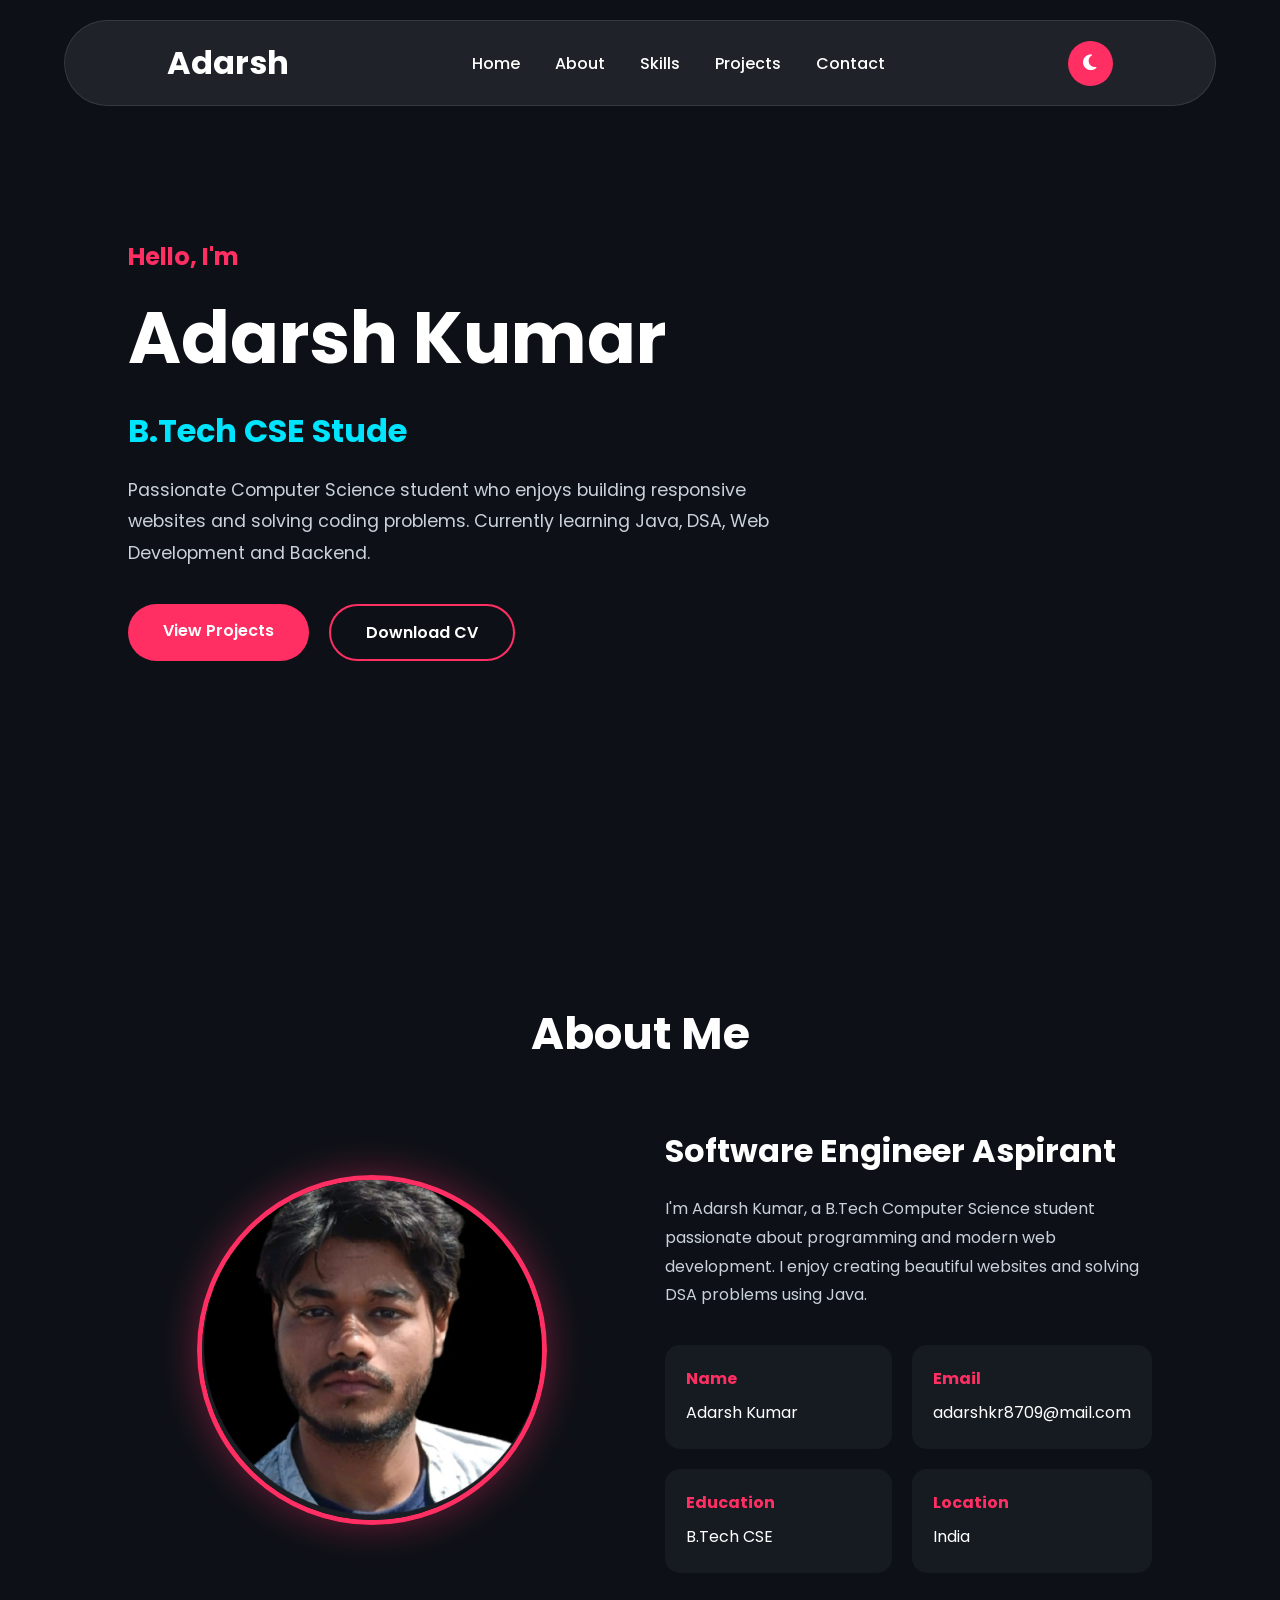
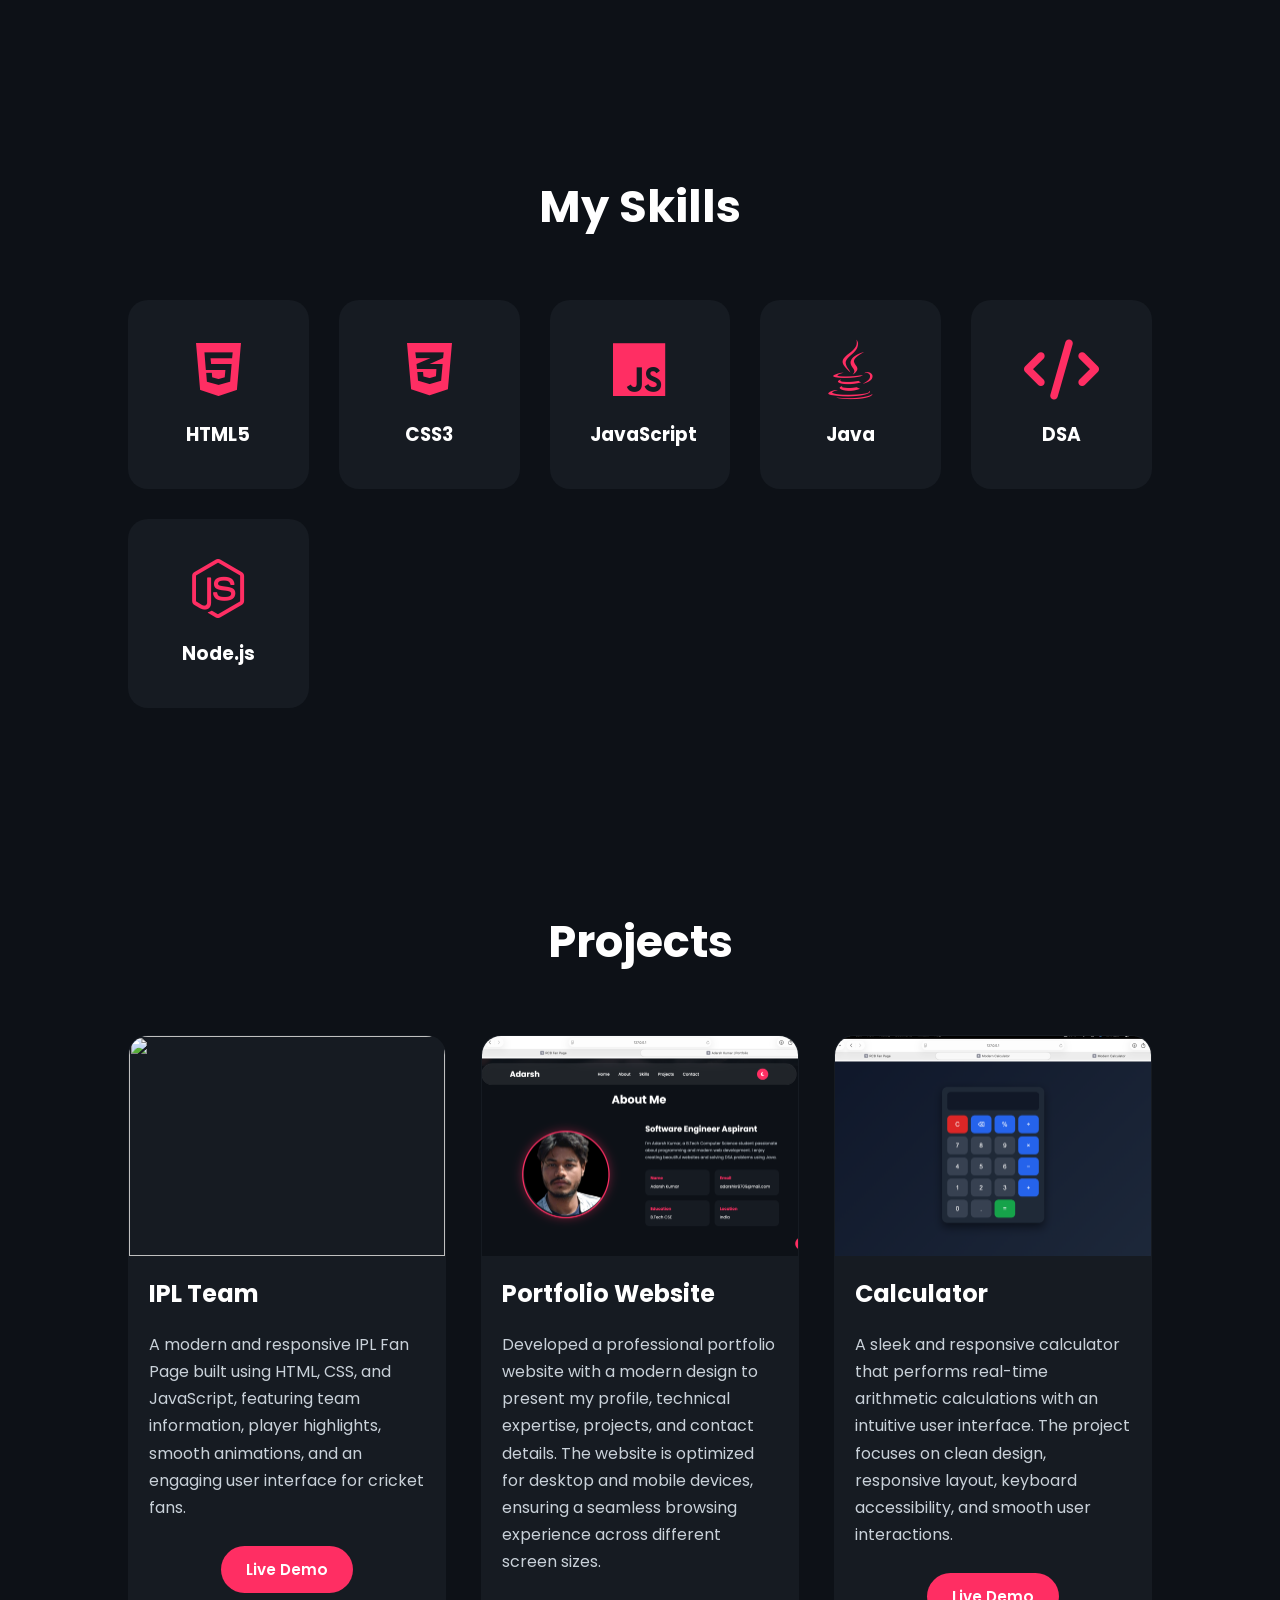
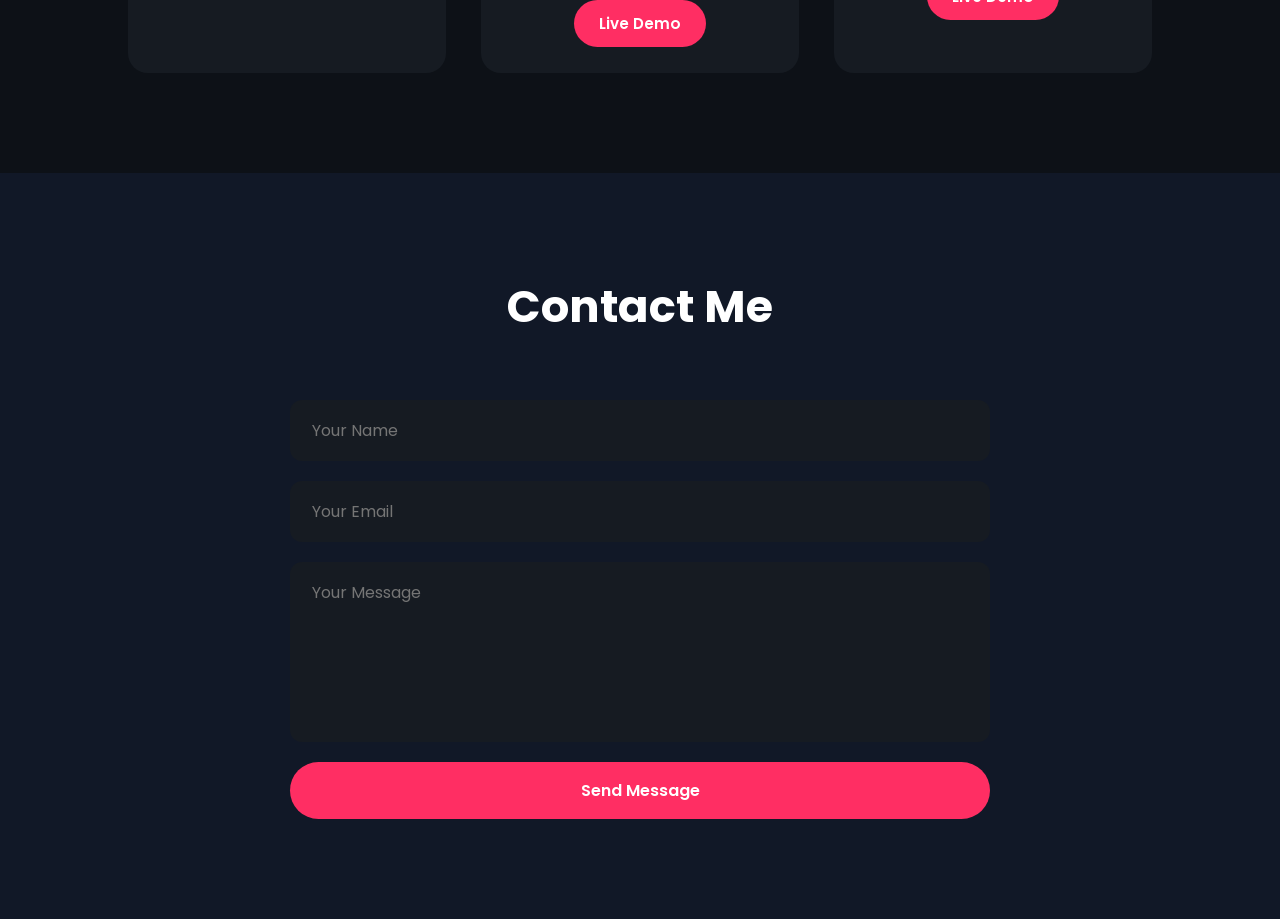
==== index.html @ 1ddf8c8a "Initial upload of Shadowfox website" ====
<html>

<head>

    <meta charset="UTF-8">
    <meta name="viewport" content="width=device-width, initial-scale=1.0">

    <title>Adarsh Kumar | Portfolio</title>

    <link rel="stylesheet" href="style.css">

    <link href="https://fonts.googleapis.com/css2?family=Poppins:wght@300;400;500;600;700;800&display=swap" rel="stylesheet">

    <link rel="stylesheet"
        href="https://cdnjs.cloudflare.com/ajax/libs/font-awesome/6.7.2/css/all.min.css">

</head>

<body>

<header>

    <h2 class="logo">Adarsh</h2>

    <nav>

        <a href="#home">Home</a>
        <a href="#about">About</a>
        <a href="#skills">Skills</a>
        <a href="#projects">Projects</a>
        <a href="#contact">Contact</a>

    </nav>

    <button id="themeBtn">
        <i class="fa-solid fa-moon"></i>
    </button>

</header>

<section class="hero" id="home">

    <div class="hero-text">

        <h3>Hello, I'm</h3>

        <h1>Adarsh Kumar</h1>

        <h2>
            <span id="typing"></span>
        </h2>

        <p>

            Passionate Computer Science student who enjoys building
            responsive websites and solving coding problems.
            Currently learning Java, DSA, Web Development and Backend.

        </p>

        <div class="hero-btns">

            <a href="#projects" class="btn">
                View Projects
            </a>

            <a href="resume.pdf" class="btn2" download>
                Download CV
            </a>

        </div>

    </div>

</section>

<section class="about" id="about">

    <h2 class="title">
        About Me
    </h2>

    <div class="about-content">

        <img src="myimage.jpg" alt="Profile">

        <div>

            <h3>Software Engineer Aspirant</h3>

            <p>

                I'm Adarsh Kumar, a B.Tech Computer Science student
                passionate about programming and modern web development.
                I enjoy creating beautiful websites and solving DSA problems
                using Java.

            </p>

            <div class="info">

                <div>

                    <h4>Name</h4>
                    <p>Adarsh Kumar</p>

                </div>

                <div>

                    <h4>Email</h4>
                    <p>adarshkr8709@mail.com</p>

                </div>

                <div>

                    <h4>Education</h4>
                    <p>B.Tech CSE</p>

                </div>

                <div>

                    <h4>Location</h4>
                    <p>India</p>

                </div>

            </div>

        </div>

    </div>

</section>
<section class="skills" id="skills">

<h2 class="title">My Skills</h2>

<div class="skill-box">

<div class="skill-card">
<i class="fa-brands fa-html5"></i>
<h3>HTML5</h3>
</div>

<div class="skill-card">
<i class="fa-brands fa-css3-alt"></i>
<h3>CSS3</h3>
</div>

<div class="skill-card">
<i class="fa-brands fa-js"></i>
<h3>JavaScript</h3>
</div>

<div class="skill-card">
<i class="fa-brands fa-java"></i>
<h3>Java</h3>
</div>

<div class="skill-card">
<i class="fa-solid fa-code"></i>
<h3>DSA</h3>
</div>

<div class="skill-card">
<i class="fa-brands fa-node-js"></i>
<h3>Node.js</h3>
</div>

</div>

</section>
<section class="projects" id="projects">

<h2 class="title">
Projects
</h2>

<div class="cards">

<div class="card">

<img src="https://static.toiimg.com/thumb/msid-121608970,width-1280,height-720,resizemode-4/121608970.jpg">

<h3>IPL Team</h3>
<p>
A modern and responsive IPL Fan Page built using HTML, CSS, and JavaScript, featuring team information, player highlights, smooth animations, and an engaging user interface for cricket fans.

</p>

<div class="btn-group">

<a href="http://127.0.0.1:5500/rcbindex.html#players" class="btn">
Live Demo
</a>
</div>

</div>

<div class="card">

<img src="project1.jpg">

<h3>Portfolio Website</h3>

<p>

Developed a professional portfolio website with a modern design to present my profile, technical expertise, projects, and contact details. The website is optimized for desktop and mobile devices, ensuring a seamless browsing experience across different screen sizes.
</p>

<div class="btn-group">

<a href="http://127.0.0.1:5500/adindex.html#" class="btn">
Live Demo
</a>
</div>

</div>

<div class="card">

<img src="project2.jpg">

<h3>Calculator</h3>

<p>
A sleek and responsive calculator that performs real-time arithmetic calculations with an intuitive user interface. The project focuses on clean design, responsive layout, keyboard accessibility, and smooth user interactions.
</p>

<div class="btn-group">

<a href="http://127.0.0.1:5500/Calculator.html" class="btn">
Live Demo
</a>
</div>

</div>

</div>

</section>

<section class="contact" id="contact">

<h2 class="title">
Contact Me
</h2>

<form>

<input type="text" placeholder="Your Name" required>

<input type="email" placeholder="Your Email" required>

<textarea placeholder="Your Message"></textarea>

<button type="submit">

Send Message

</button>

</form>

</section>

<button id="topBtn">

<i class="fa-solid fa-arrow-up"></i>

</button>

<script src="script.js"></script>

</body>

</html>
---- style.css ----
@import url('https://fonts.googleapis.com/css2?family=Poppins:wght@300;400;500;600;700;800&display=swap');

*{
    margin:0;
    padding:0;
    box-sizing:border-box;
    font-family:'Poppins',sans-serif;
    text-decoration:none;
    list-style:none;
    scroll-behavior:smooth;
}

body{
    background:#0d1117;
    color:#fff;
    overflow-x:hidden;
}

img{
    width:100%;
    display:block;
}

section{
    padding:100px 10%;
}

.title{
    text-align:center;
    font-size:2.8rem;
    margin-bottom:60px;
}

html::-webkit-scrollbar{
    width:8px;
}

html::-webkit-scrollbar-track{
    background:#111;
}

html::-webkit-scrollbar-thumb{
    background:#ff2e63;
    border-radius:20px;
}

header{
    position:fixed;
    top:20px;
    left:50%;
    transform:translateX(-50%);
    width:90%;
    padding:18px 8%;
    display:flex;
    justify-content:space-between;
    align-items:center;
    background:rgba(255,255,255,.08);
    backdrop-filter:blur(15px);
    border:1px solid rgba(255,255,255,.1);
    border-radius:50px;
    z-index:1000;
}

.logo{
    font-size:2rem;
    font-weight:700;
    color:#fff;
}

nav{
    display:flex;
    gap:35px;
}

nav a{
    color:#fff;
    font-weight:500;
    transition:.3s;
}

nav a:hover{
    color:#ff2e63;
}

#themeBtn{
    width:45px;
    height:45px;
    border:none;
    border-radius:50%;
    background:#ff2e63;
    color:#fff;
    cursor:pointer;
    font-size:18px;
    transition:.4s;
}

#themeBtn:hover{
    transform:rotate(180deg);
}

.hero{
    min-height:100vh;
    display:flex;
    align-items:center;
    background:linear-gradient(rgba(13,17,23,.8),rgba(13,17,23,.9)),
    url("https://images.unsplash.com/photo-1518770660439-4636190af475?w=1600")
    center/cover;
}

.hero-text{
    max-width:700px;
}

.hero h3{
    color:#ff2e63;
    font-size:1.5rem;
    margin-bottom:10px;
}

.hero h1{
    font-size:4.5rem;
    margin-bottom:15px;
}

.hero h2{
    font-size:2rem;
    color:#00e5ff;
    margin-bottom:20px;
}

.hero p{
    color:#c9d1d9;
    line-height:1.8;
    margin-bottom:35px;
    font-size:1.1rem;
}

.hero-btns{
    display:flex;
    gap:20px;
    flex-wrap:wrap;
}

.btn,
.btn2{
    display:inline-block;
    padding:14px 35px;
    border-radius:50px;
    transition:.4s;
    font-weight:600;
}

.btn{
    background:#ff2e63;
    color:#fff;
}

.btn:hover{
    transform:translateY(-6px);
    box-shadow:0 10px 25px rgba(255,46,99,.5);
}

.btn2{
    border:2px solid #ff2e63;
    color:#fff;
}

.btn2:hover{
    background:#ff2e63;
    transform:translateY(-6px);
}

.about-content{
    display:grid;
    grid-template-columns:repeat(auto-fit,minmax(350px,1fr));
    gap:50px;
    align-items:center;
}

.about-content img{
    width:350px;
    height:350px;
    margin:auto;
    border-radius:50%;
    object-fit:cover;
    border:5px solid #ff2e63;
    box-shadow:0 0 40px rgba(255,46,99,.4);
}

.about-content h3{
    font-size:2rem;
    margin-bottom:20px;
}

.about-content p{
    color:#c9d1d9;
    line-height:1.8;
}

.info{
    margin-top:35px;
    display:grid;
    grid-template-columns:repeat(2,1fr);
    gap:20px;
}

.info div{
    background:#161b22;
    padding:20px;
    border-radius:15px;
    border:1px solid transparent;
    transition:.3s;
}

.info div:hover{
    border-color:#ff2e63;
    transform:translateY(-6px);
}

.info h4{
    color:#ff2e63;
    margin-bottom:8px;
}

.info p{
    color:#fff;
}
.skill-box{
display:grid;
grid-template-columns:repeat(auto-fit,minmax(180px,1fr));
gap:30px;
}

.skill-card{
background:#161b22;
padding:40px;
border-radius:20px;
text-align:center;
transition:.4s;
}

.skill-card i{
font-size:60px;
color:#ff2e63;
margin-bottom:20px;
}

.skill-card:hover{
transform:translateY(-10px);
box-shadow:0 0 25px #ff2e63;
}
.bar{
    width:100%;
    height:20px;
    background:#1f2937;
    border-radius:50px;
    overflow:hidden;
}

.fill{
    height:100%;
    display:flex;
    align-items:center;
    justify-content:flex-end;
    padding-right:12px;
    font-size:.9rem;
    font-weight:600;
    color:#fff;
    border-radius:50px;
}

.html{
    width:95%;
    background:linear-gradient(90deg,#ff2e63,#ff6b81);
}

.css{
    width:90%;
    background:linear-gradient(90deg,#00b4ff,#4fd1ff);
}

.js{
    width:80%;
    background:linear-gradient(90deg,#ffd43b,#ffb703);
    color:#111;
}

.java{
    width:85%;
    background:linear-gradient(90deg,#ff5722,#ff8a65);
}

.dsa{
    width:70%;
    background:linear-gradient(90deg,#00c853,#69f0ae);
}

.projects{
    background:#0d1117;
}

.cards{
    display:grid;
    grid-template-columns:repeat(auto-fit,minmax(300px,1fr));
    gap:35px;
}

.card{
    background:#161b22;
    border-radius:20px;
    overflow:hidden;
    transition:.4s;
    border:1px solid transparent;
}

.card:hover{
    transform:translateY(-12px);
    border-color:#ff2e63;
    box-shadow:0 15px 35px rgba(255,46,99,.3);
}

.card img{
    width:100%;
    height:220px;
    object-fit:cover;
}

.card h3{
    margin:20px;
    font-size:1.5rem;
}

.card p{
    margin:0 20px 25px;
    color:#c9d1d9;
    line-height:1.7;
}

.btn-group{
    display:flex;
    justify-content:center;
    gap:15px;
    padding:0 20px 25px;
    flex-wrap:wrap;
}

.btn-group .btn,
.btn-group .btn2{
    padding:12px 25px;
    font-size:.95rem;
}
.contact{
    background:#111827;
}

.contact form{
    max-width:700px;
    margin:auto;
    display:flex;
    flex-direction:column;
    gap:20px;
}

.contact input,
.contact textarea{
    width:100%;
    padding:16px 20px;
    background:#161b22;
    color:#fff;
    border:2px solid transparent;
    border-radius:12px;
    outline:none;
    font-size:1rem;
    transition:.3s;
}

.contact input:focus,
.contact textarea:focus{
    border-color:#ff2e63;
}

.contact textarea{
    height:180px;
    resize:none;
}

.contact button{
    padding:16px;
    border:none;
    border-radius:40px;
    background:#ff2e63;
    color:#fff;
    font-size:1rem;
    font-weight:600;
    cursor:pointer;
    transition:.3s;
}

.contact button:hover{
    transform:translateY(-5px);
    box-shadow:0 10px 25px rgba(255,46,99,.5);
}

#topBtn{
    position:fixed;
    right:25px;
    bottom:25px;
    width:50px;
    height:50px;
    border:none;
    border-radius:50%;
    background:#ff2e63;
    color:#fff;
    cursor:pointer;
    display:none;
    font-size:20px;
    transition:.3s;
    z-index:999;
}

#topBtn:hover{
    transform:scale(1.1);
}

body.light{
    background:#f5f5f5;
    color:#111;
}

body.light header{
    background:rgba(255,255,255,.85);
}

body.light nav a,
body.light .logo{
    color:#111;
}

body.light .hero{
    background:linear-gradient(rgba(255,255,255,.8),rgba(255,255,255,.9)),
    url("https://images.unsplash.com/photo-1518770660439-4636190af475?w=1600")
    center/cover;
}

body.light .hero p,
body.light .about-content p,
body.light .card p{
    color:#444;
}

body.light .card,
body.light .info div,
body.light .contact input,
body.light .contact textarea,
body.light .bar{
    background:#fff;
    color:#111;
}

body.light .skills,
body.light .projects,
body.light .contact{
    background:#ececec;
}

@keyframes fadeUp{
    from{
        opacity:0;
        transform:translateY(50px);
    }
    to{
        opacity:1;
        transform:translateY(0);
    }
}

.hero-text,
.about-content,
.skill,
.card,
.contact form{
    animation:fadeUp 1s ease;
}

@media(max-width:992px){

    header{
        width:95%;
        padding:15px 6%;
    }

    nav{
        gap:20px;
    }

    .hero h1{
        font-size:3.5rem;
    }

    .hero h2{
        font-size:1.7rem;
    }

    section{
        padding:90px 6%;
    }
}

@media(max-width:768px){

    header{
        flex-direction:column;
        gap:15px;
        border-radius:25px;
    }

    nav{
        flex-wrap:wrap;
        justify-content:center;
        gap:15px;
    }

    .hero{
        text-align:center;
    }

    .hero-btns{
        justify-content:center;
    }

    .hero h1{
        font-size:2.7rem;
    }

    .hero h2{
        font-size:1.4rem;
    }

    .about-content{
        text-align:center;
    }

    .about-content img{
        width:260px;
        height:260px;
    }

    .info{
        grid-template-columns:1fr;
    }

    .cards{
        grid-template-columns:1fr;
    }
}

@media(max-width:500px){

    .hero h1{
        font-size:2.2rem;
    }

    .hero h2{
        font-size:1.2rem;
    }

    .hero p{
        font-size:.95rem;
    }

    .title{
        font-size:2rem;
    }

    .btn,
    .btn2{
        width:100%;
        text-align:center;
    }

    .btn-group{
        flex-direction:column;
    }
}
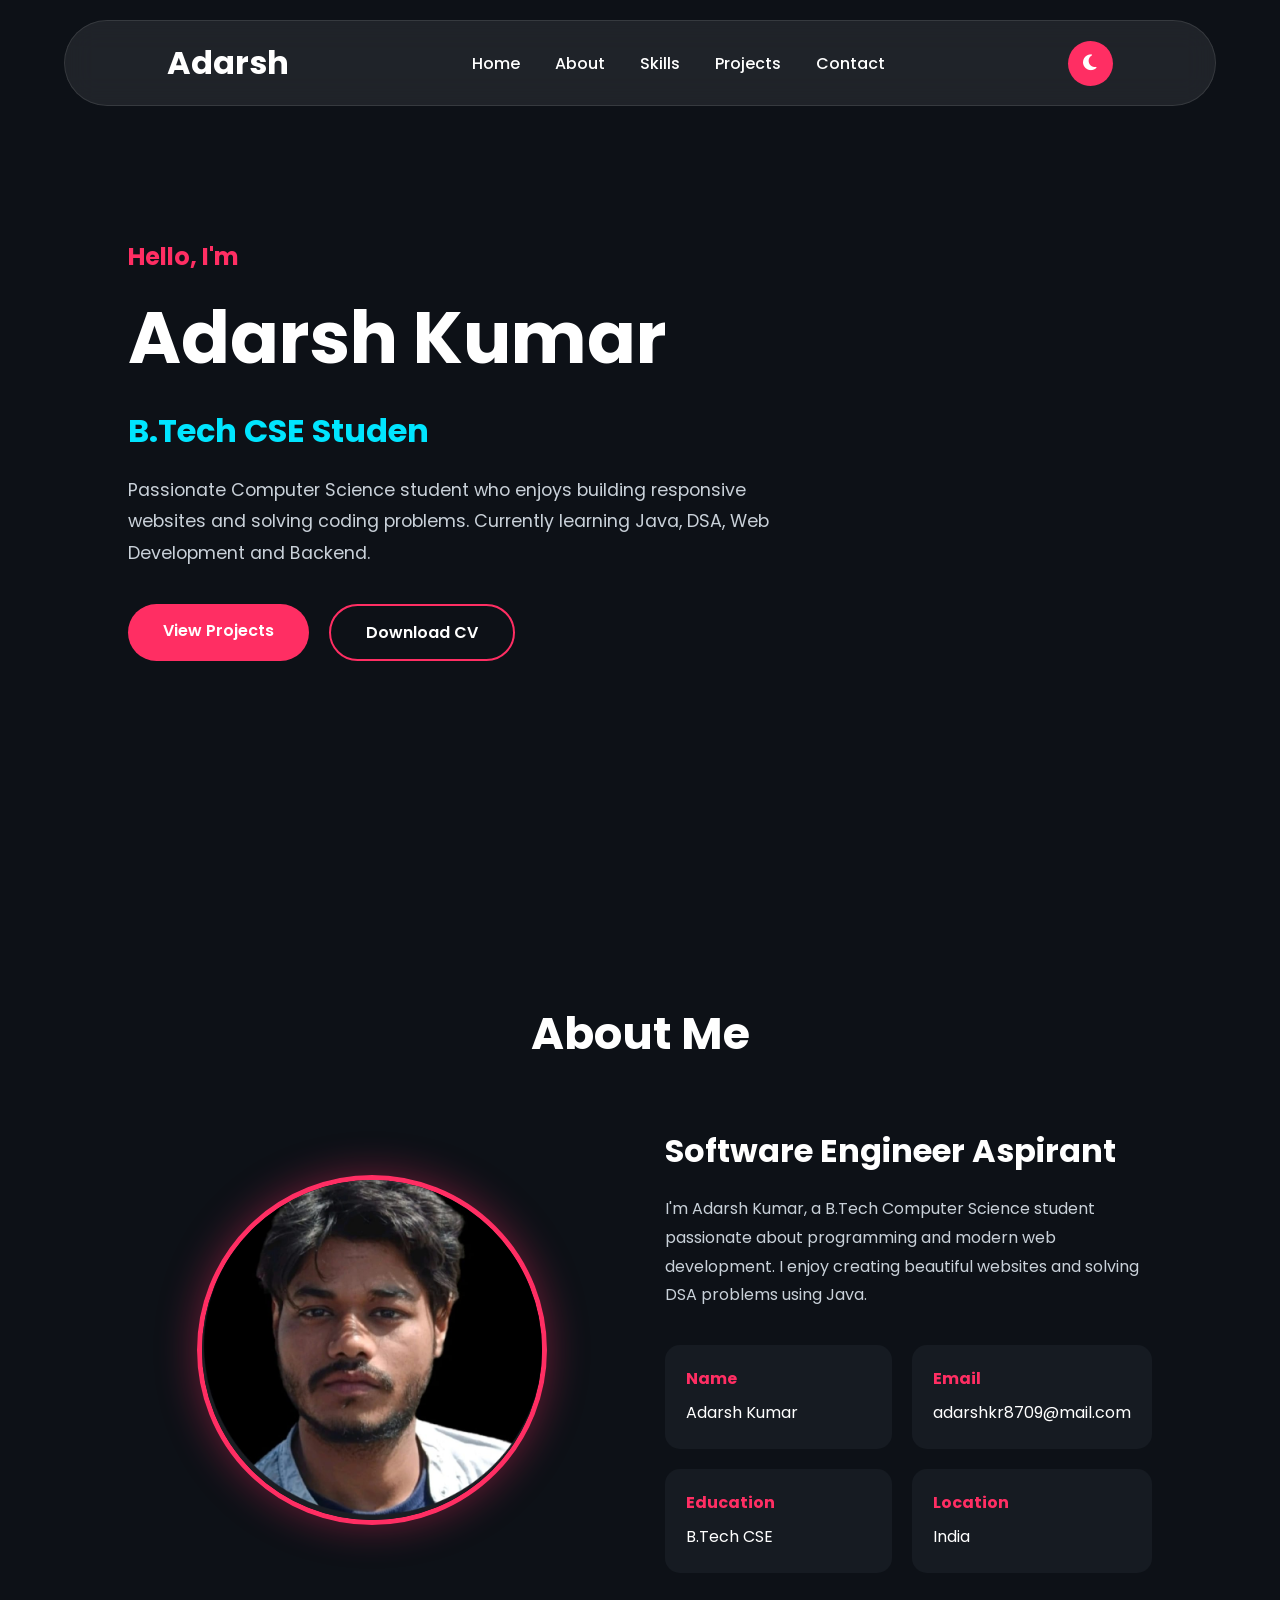
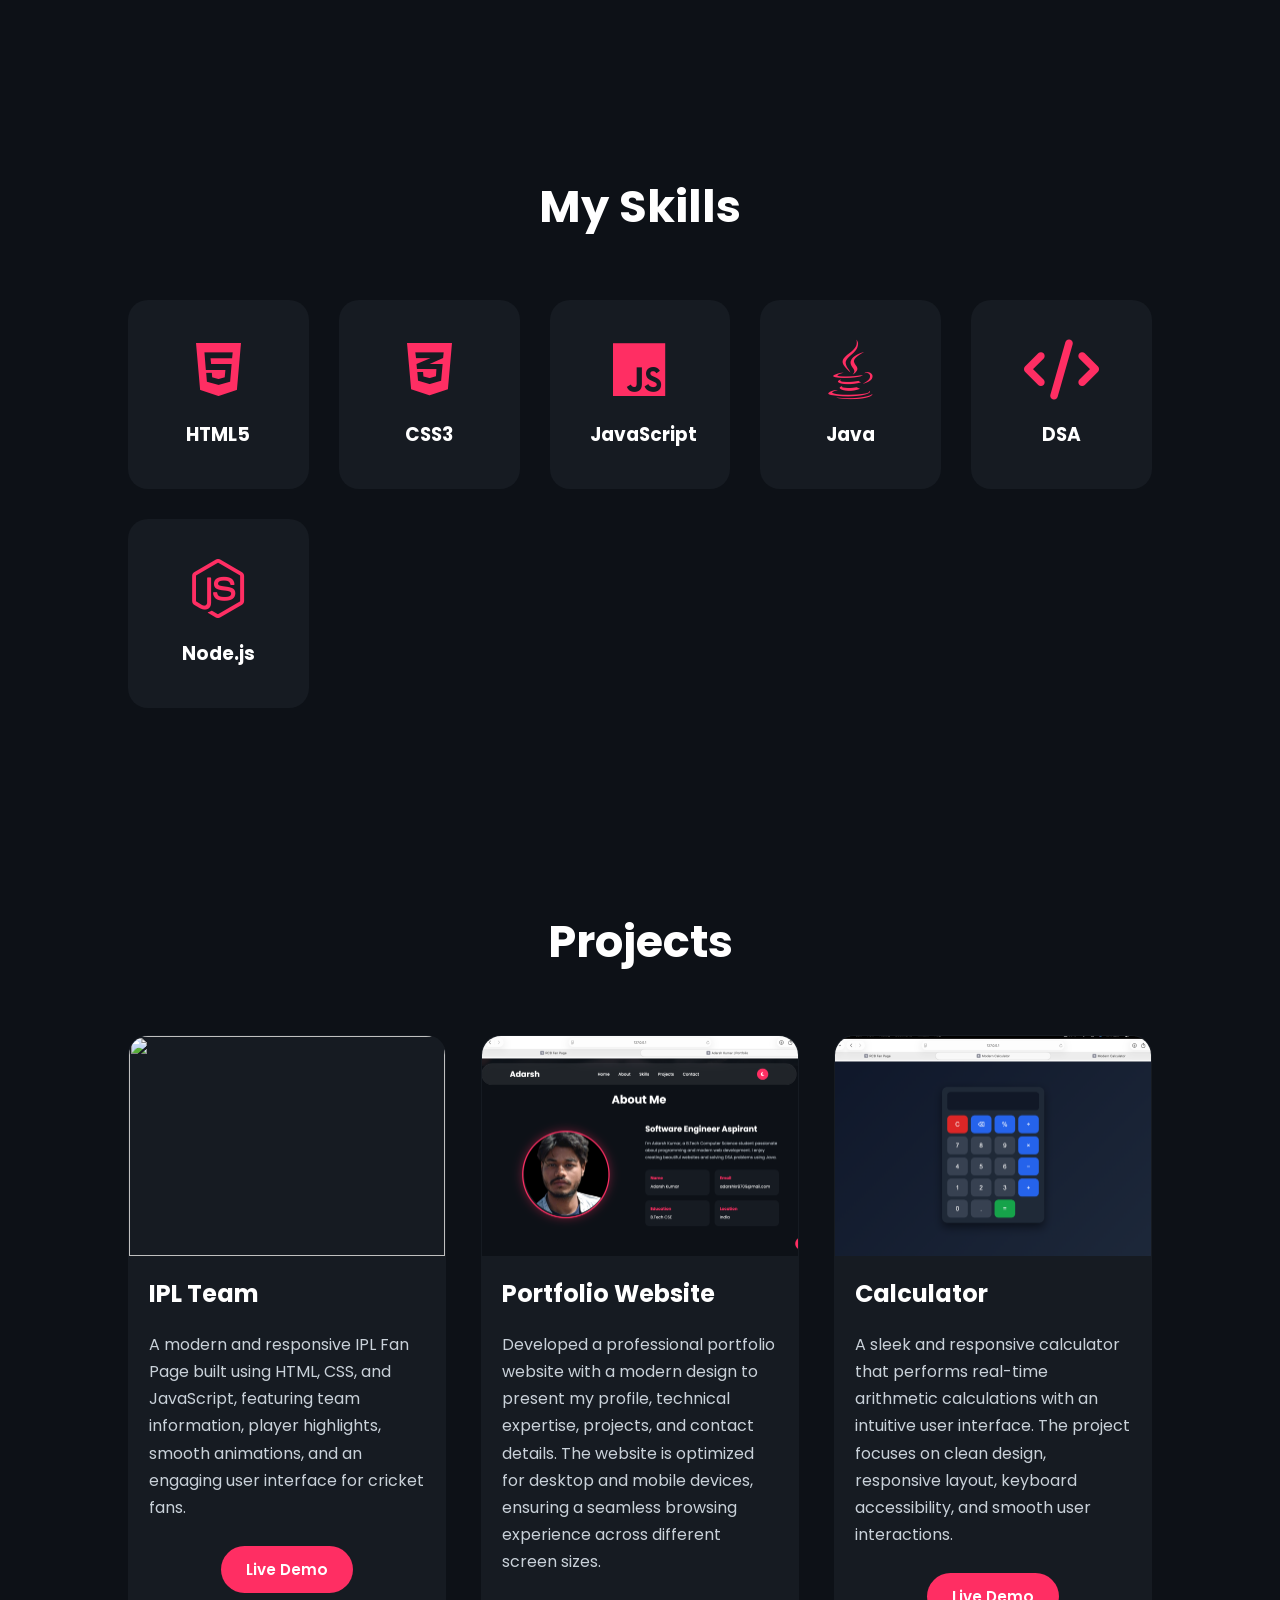
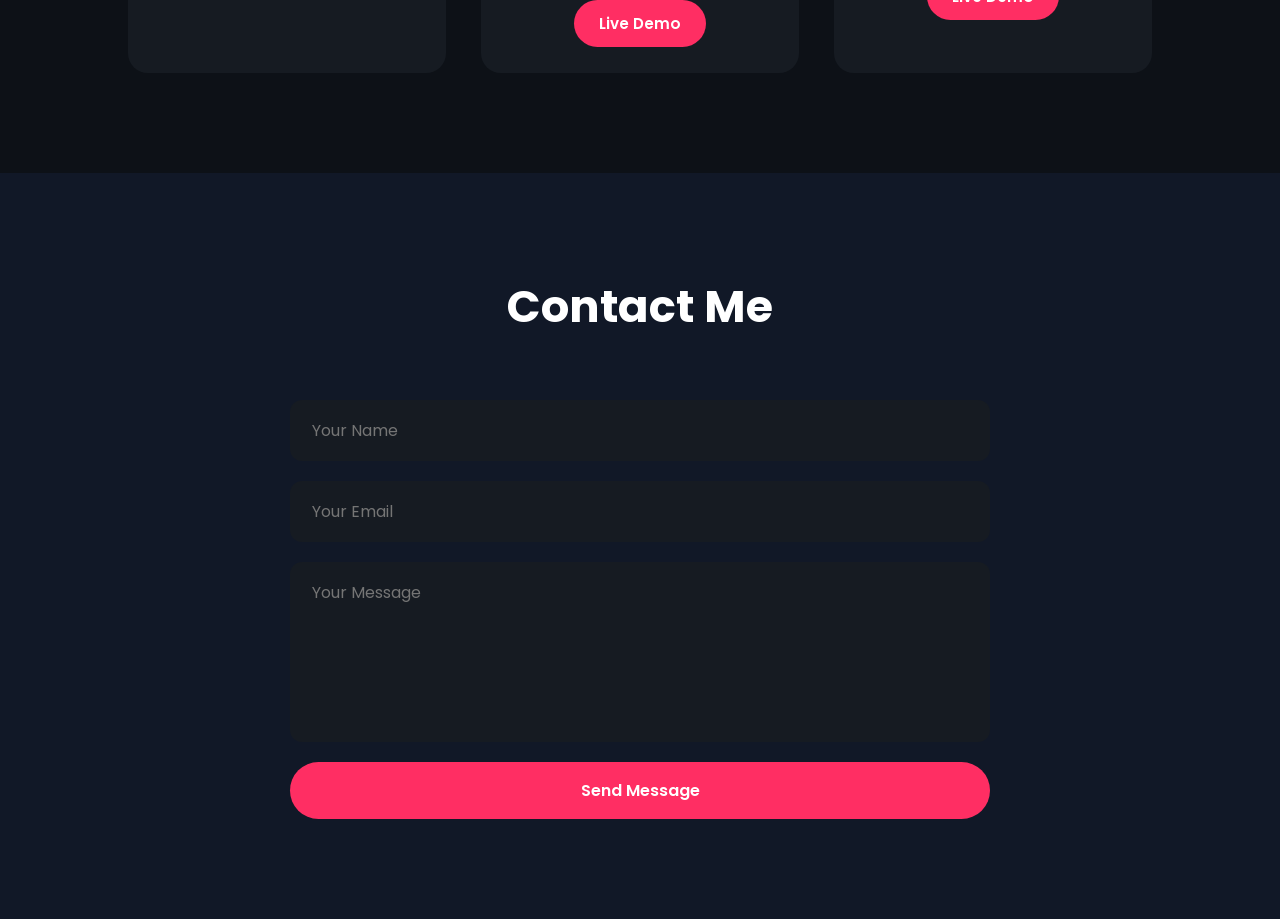
==== commit 3986615f: "Add files via upload" ====
--- a/index.html
+++ b/index.html
@@ -213,7 +213,7 @@
 
 <div class="btn-group">
 
-<a href="http://127.0.0.1:5500/adindex.html#" class="btn">
+<a href="http://127.0.0.1:5500/index.html#" class="btn">
 Live Demo
 </a>
 </div>
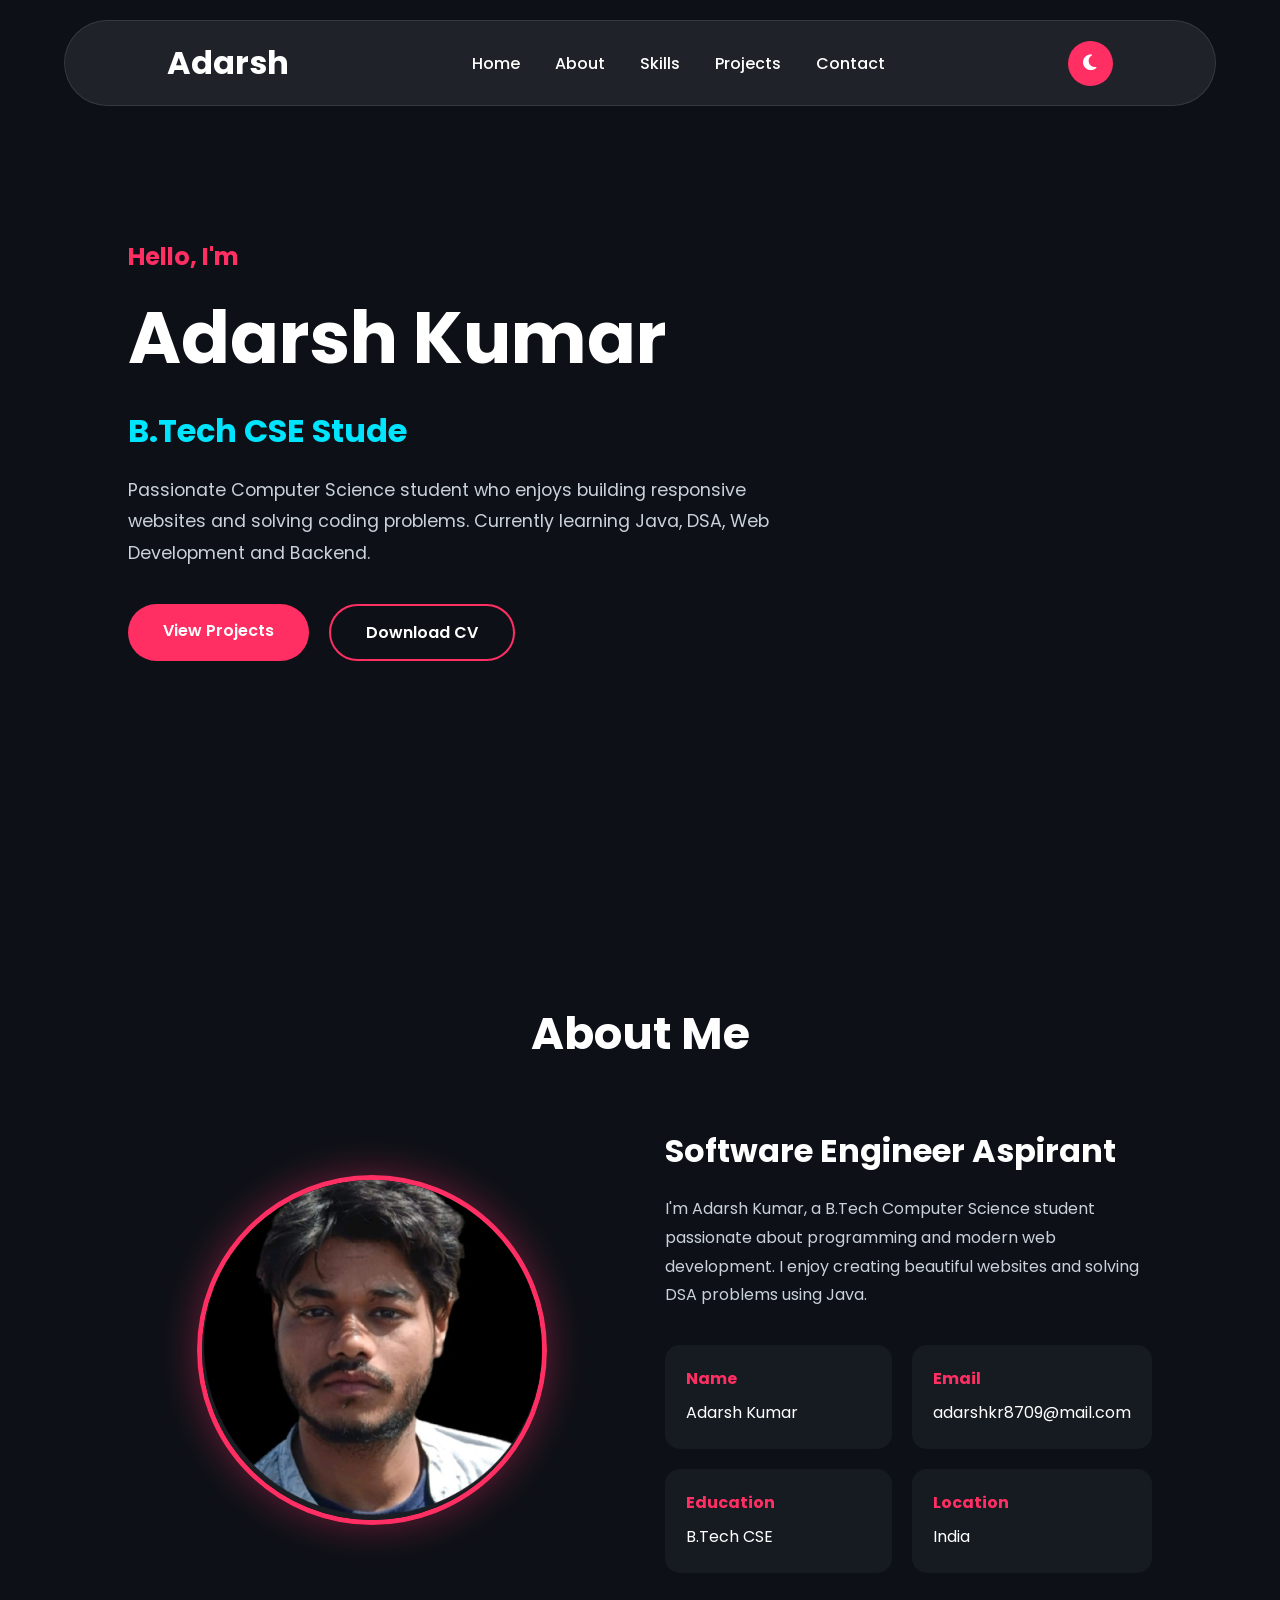
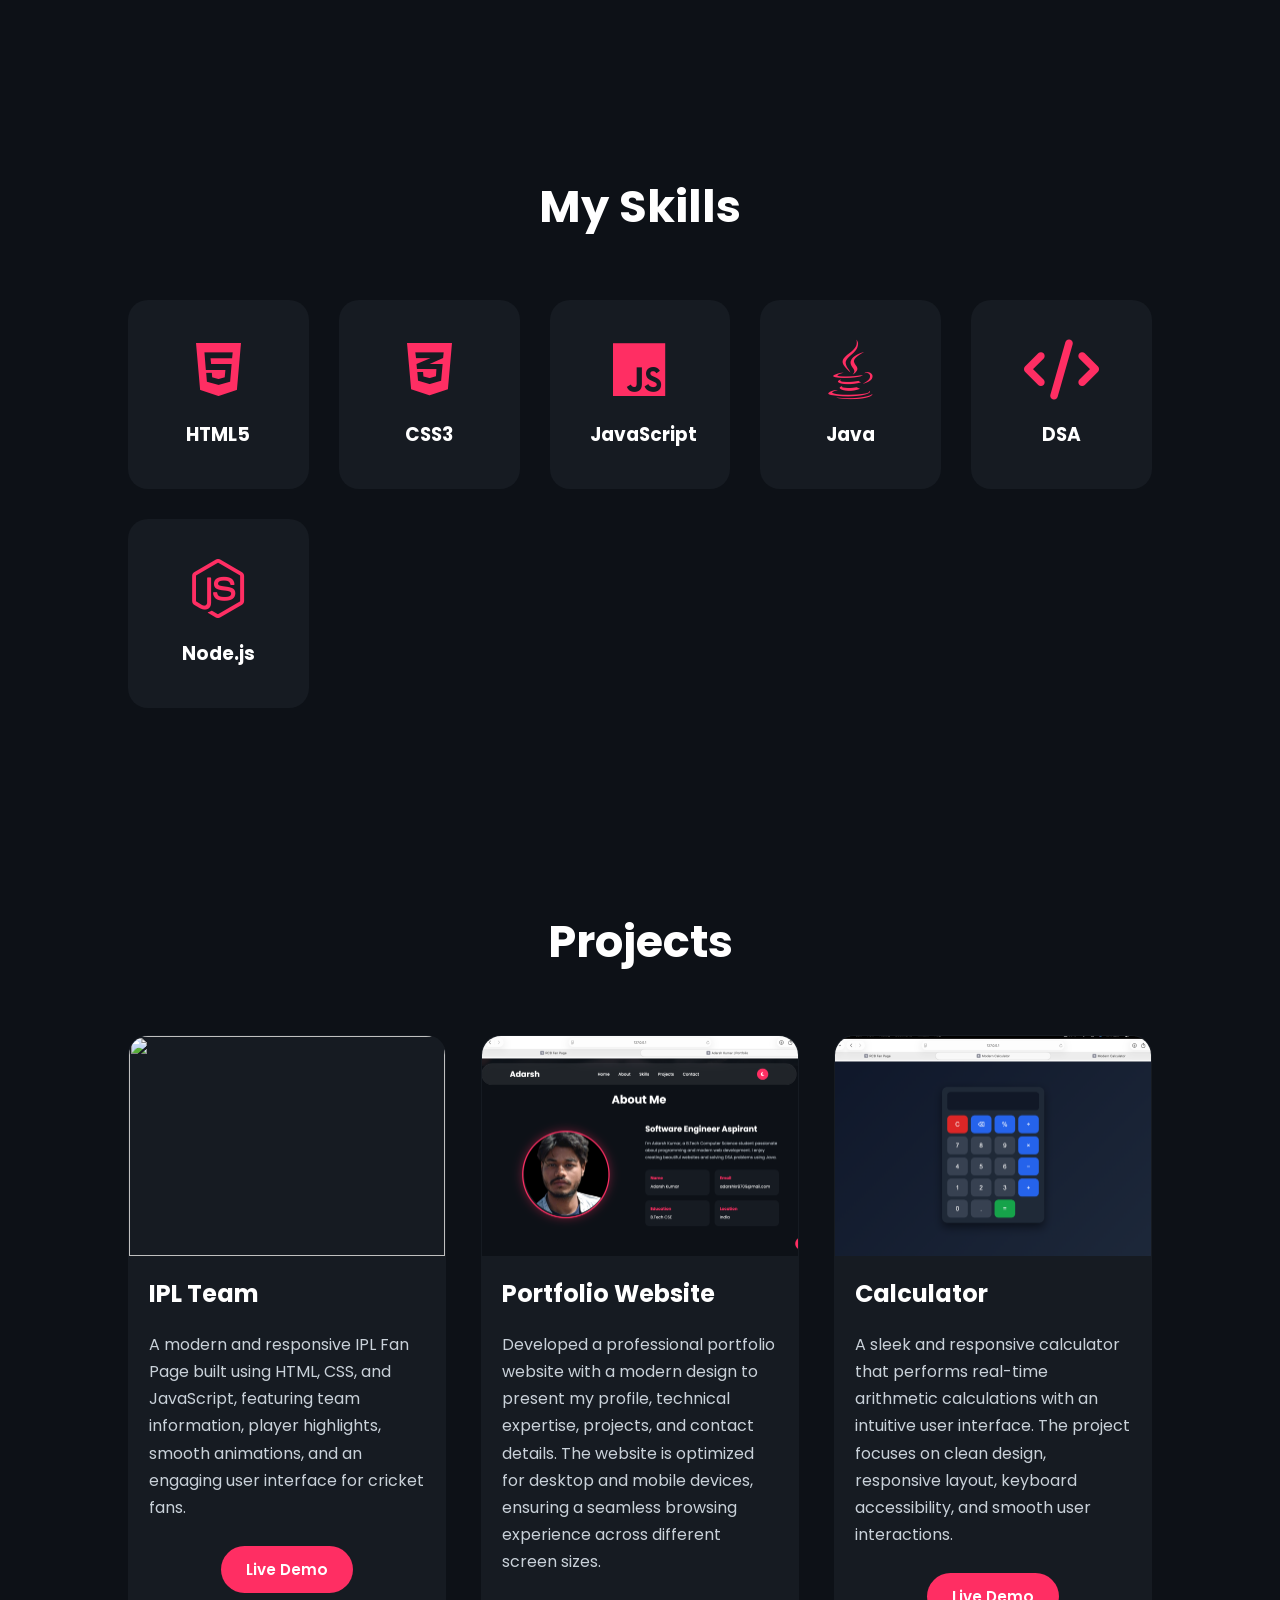
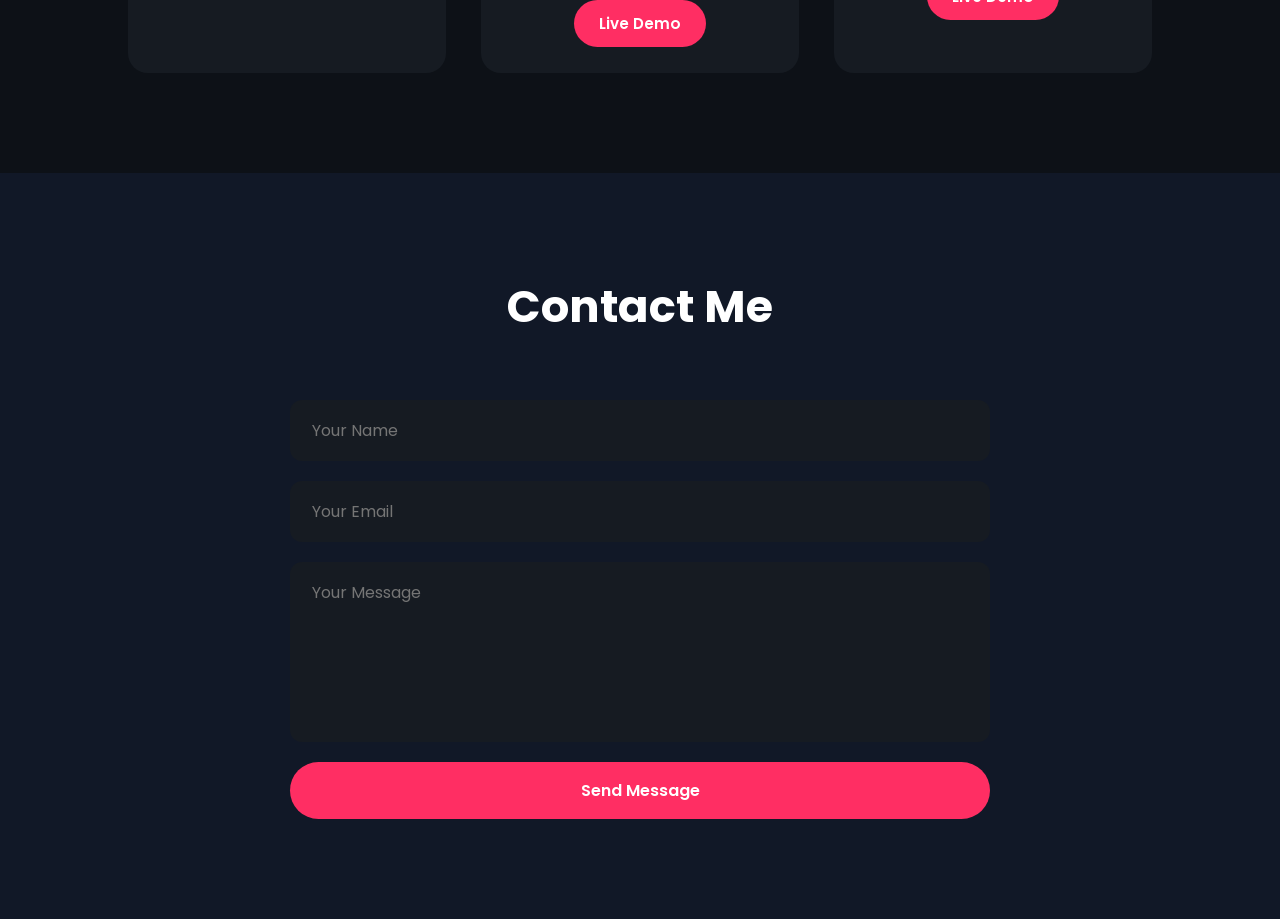
==== commit 5976386b: "Add files via upload" ====
--- a/index.html
+++ b/index.html
@@ -193,7 +193,7 @@
 
 <div class="btn-group">
 
-<a href="http://127.0.0.1:5500/rcbindex.html#players" class="btn">
+<a href="./rcbindex.html" class="btn">
 Live Demo
 </a>
 </div>
@@ -213,7 +213,7 @@
 
 <div class="btn-group">
 
-<a href="http://127.0.0.1:5500/index.html#" class="btn">
+<a href="./index.html" class="btn">
 Live Demo
 </a>
 </div>
@@ -232,7 +232,7 @@
 
 <div class="btn-group">
 
-<a href="http://127.0.0.1:5500/Calculator.html" class="btn">
+<a href="./Calculator.html" class="btn">
 Live Demo
 </a>
 </div>
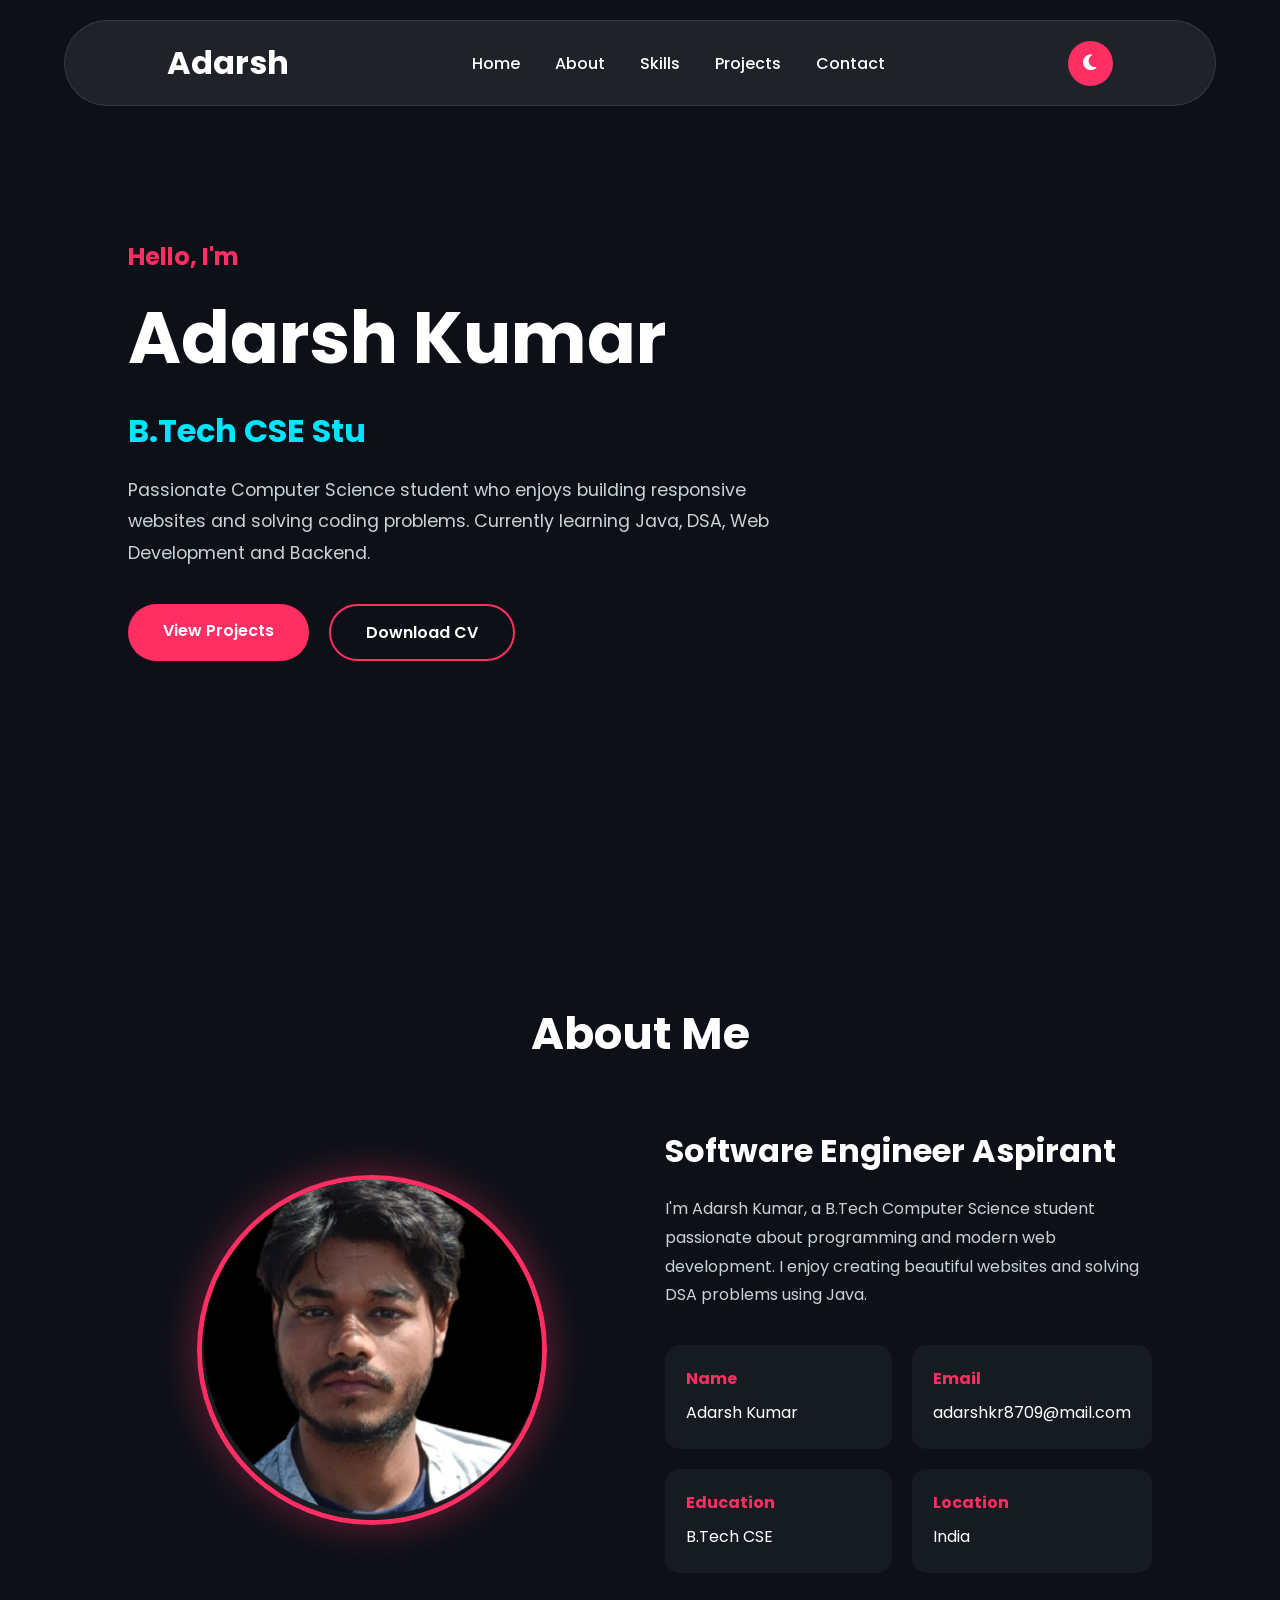
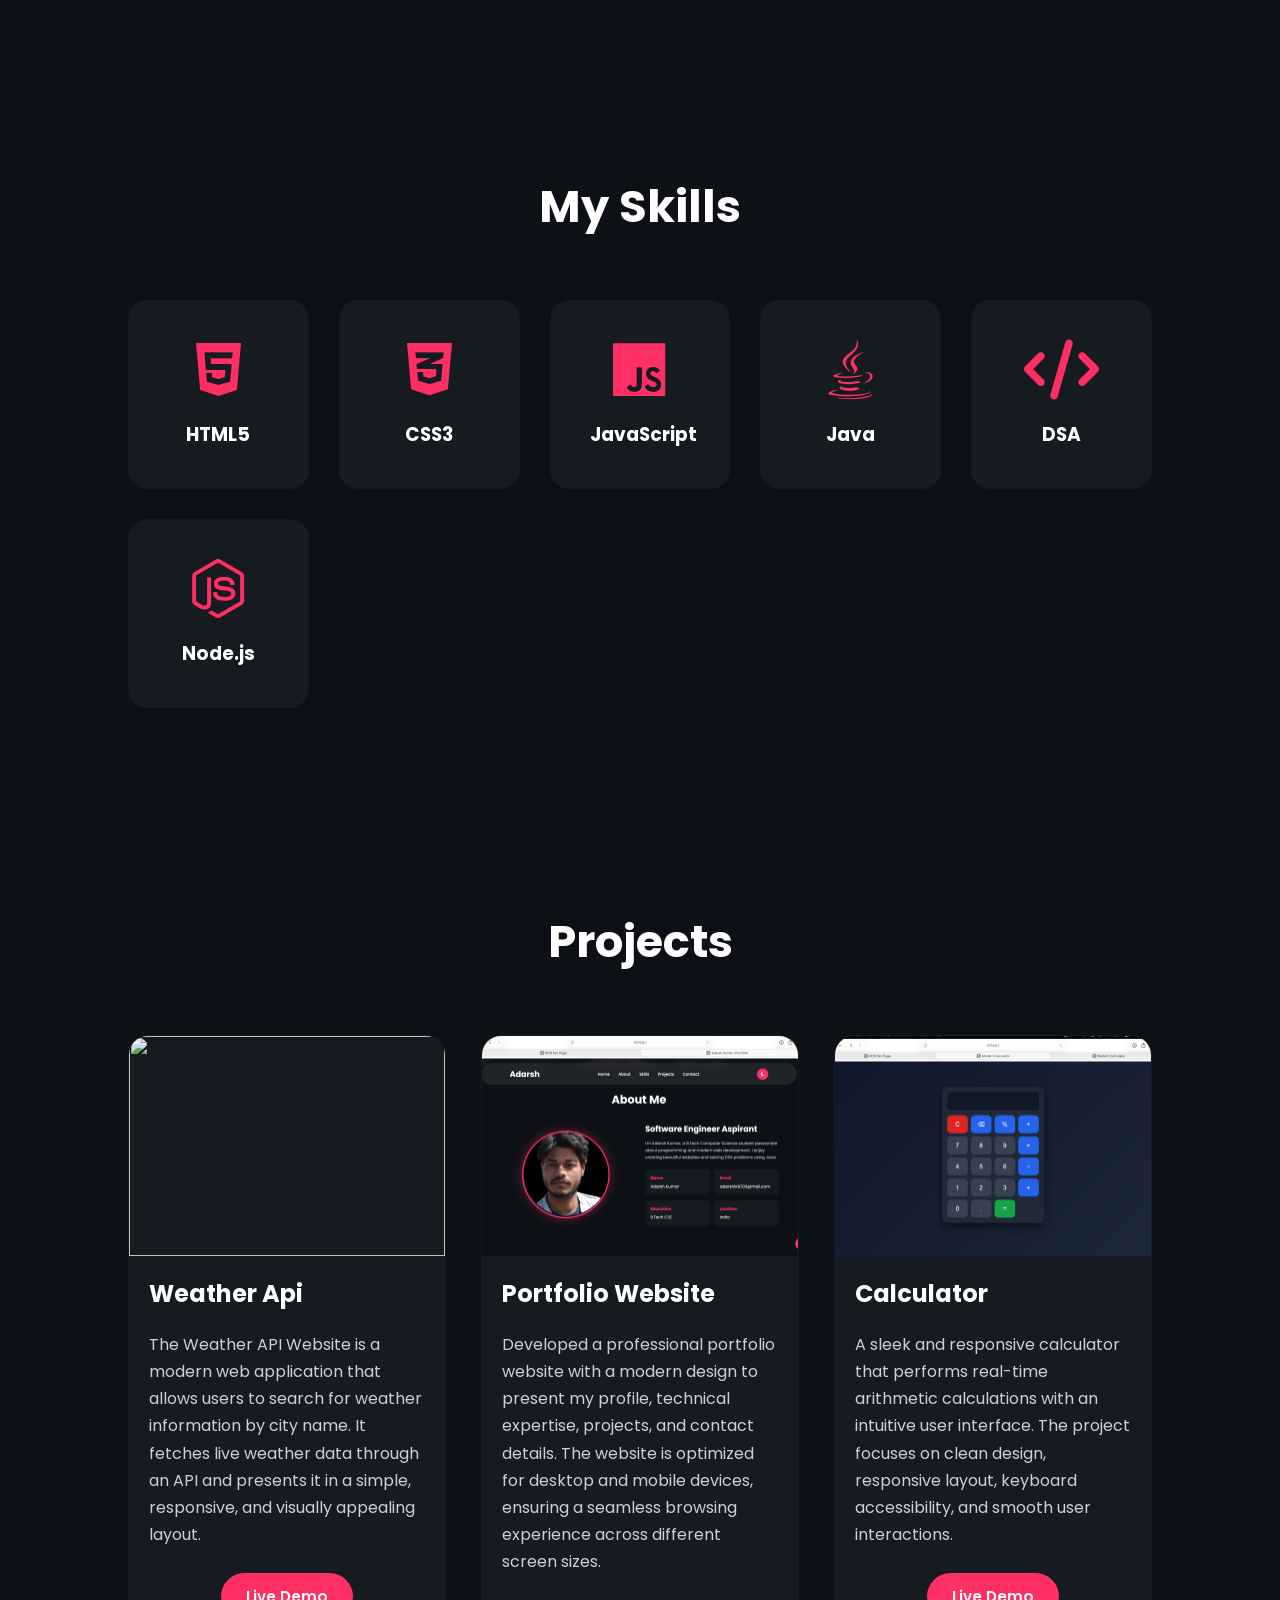
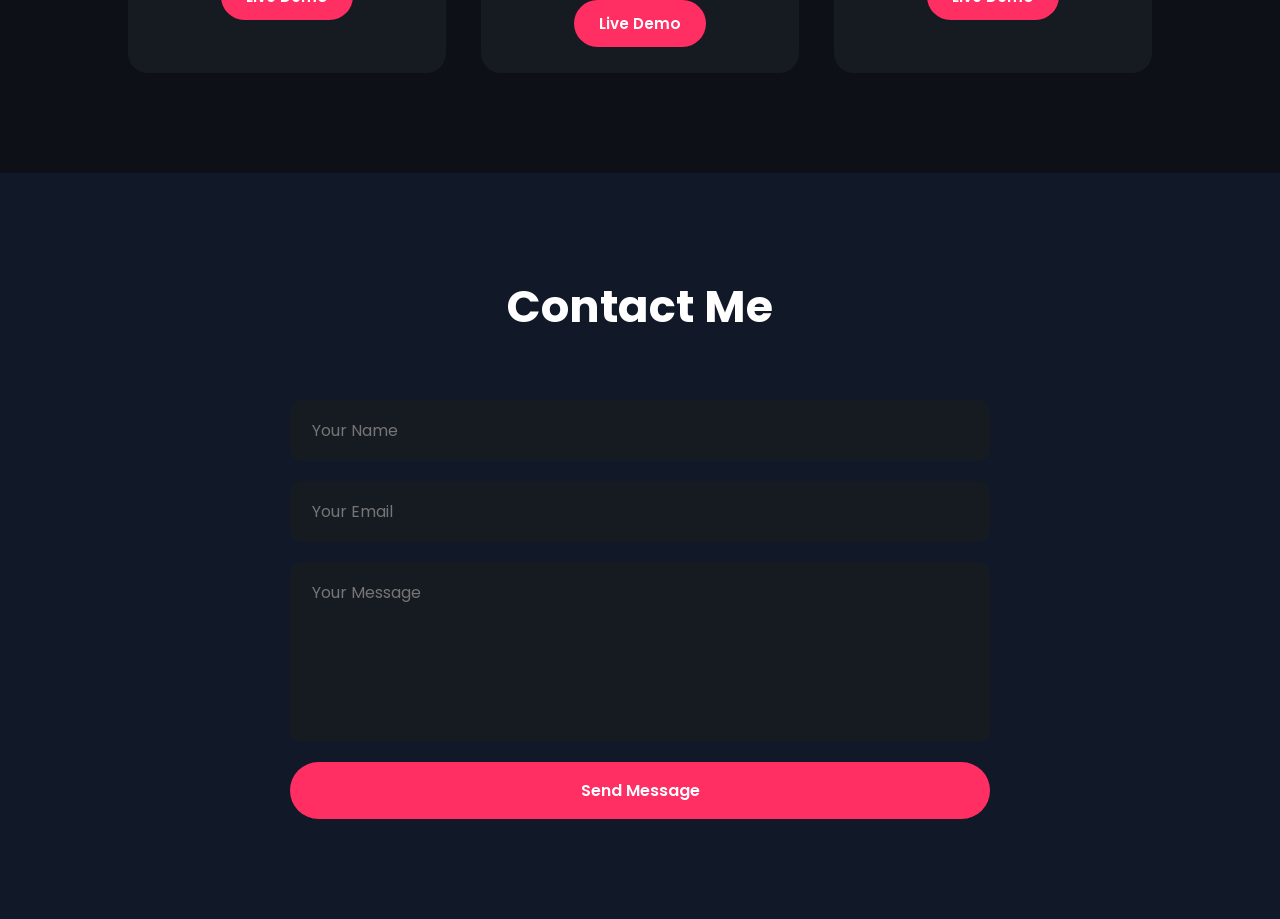
==== commit 1ac2946a: "Add files via upload" ====
--- a/index.html
+++ b/index.html
@@ -183,17 +183,16 @@
 
 <div class="card">
 
-<img src="https://static.toiimg.com/thumb/msid-121608970,width-1280,height-720,resizemode-4/121608970.jpg">
-
-<h3>IPL Team</h3>
+<img src="project0.jpg">
+
+<h3>Weather Api</h3>
 <p>
-A modern and responsive IPL Fan Page built using HTML, CSS, and JavaScript, featuring team information, player highlights, smooth animations, and an engaging user interface for cricket fans.
-
+The Weather API Website is a modern web application that allows users to search for weather information by city name. It fetches live weather data through an API and presents it in a simple, responsive, and visually appealing layout.
 </p>
 
 <div class="btn-group">
 
-<a href="./rcbindex.html" class="btn">
+<a href="./windex.html" class="btn">
 Live Demo
 </a>
 </div>
